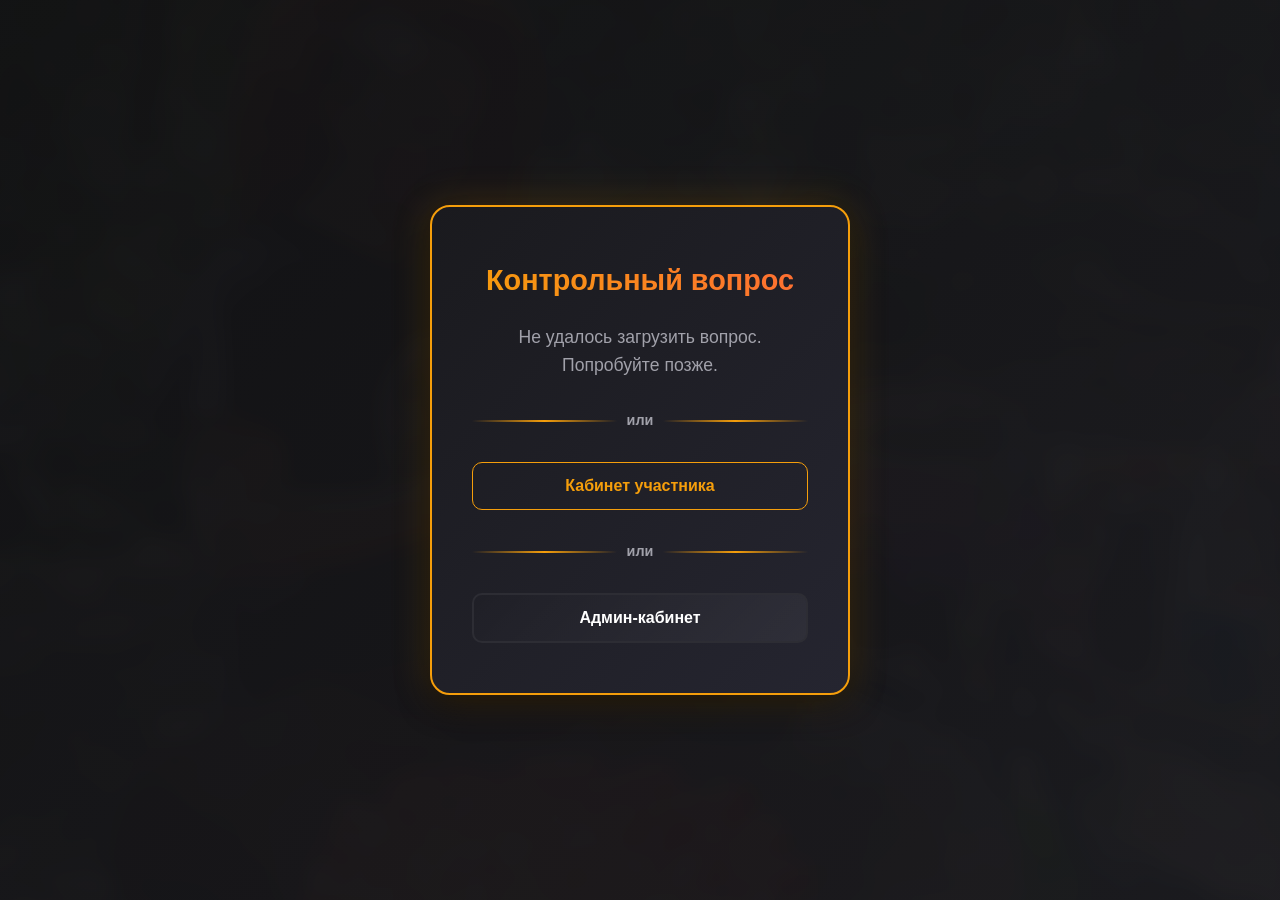
==== index.html @ 2587b5a0 "поправил" ====
<!DOCTYPE html>
<html lang="ru">
<head>
    <meta charset="UTF-8" />
    <meta name="viewport" content="width=device-width, initial-scale=1.0" />
    <title>БУХЛОЧАТ — Официальный хаб</title>
    <link rel="stylesheet" href="css/styles.css" />
    <link rel="stylesheet" href="css/upcoming.css" />
</head>
<body>
    <div id="auth-overlay">
        <div class="auth-card">
            <h2>Контрольный вопрос</h2>
            <p id="hub-question">Загрузка вопроса…</p>
            <div id="hub-form">
                <input type="text" id="auth-input" placeholder="Введите ответ..." />
                <label class="remember-auth">
                    <input type="checkbox" id="remember-auth" />
                    <span>Запомнить меня на этом устройстве</span>
                </label>
                <button onclick="checkAuth()">Войти в хаб</button>
            </div>

            <div class="auth-card-divider">
                <span>или</span>
            </div>

            <button type="button" class="secondary-btn" onclick="goToMember()">Кабинет участника</button>

            <div class="auth-card-divider">
                <span>или</span>
            </div>

            <button class="admin-btn" onclick="goToAdmin()">Админ-кабинет</button>
            <div id="auth-error" class="error-msg">Неверно! Директор расстроится.</div>
        </div>
    </div>

    <div id="main-content">
        <header>
            <nav class="nav-container">
                <a href="#" class="logo">БУХЛОЧАТ</a>
                <ul class="nav-links">
                    <li><a href="#events-sec">События</a></li>
                    <li><a href="#info-sec">🍉Инфо от Арбузика🍉</a></li>
                    <li><a href="#timer-sec">До Нёмана</a></li>
                    <li><a href="#gallery-sec">Галерея</a></li>
                    <li><a href="#calc-sec">Алкометр</a></li>
                    <li><a href="#contacts-sec">Контакты</a></li>
                    <li><a href="#bdays-sec">ДР</a></li>
                    <li><a href="pages/member.html" id="member-nav-link" class="admin-link">👤 Личный кабинет</a></li>
                    <li><a href="pages/admin.html" class="admin-link">🔑 Админка</a></li>
                    <li><button type="button" class="logout-link" onclick="logoutHub()">🚪 Уйти в аут</button></li>
                </ul>
            </nav>
        </header>

        <div class="container">
            <div class="hero">
                <h1>БУХЛОЧАТ</h1>
                <p>Официальный хаб душевных встреч и хорошего настроения</p>
            </div>

            <section id="events-sec">
                <h2>Ближайшие события</h2>
                <div id="upcoming-highlights" class="upcoming-highlights"></div>
                <div class="section-divider" aria-hidden="true"></div>
                <div id="events-list">Загрузка событий...</div>
            </section>

            <section id="info-sec">
                <h2>🍉Инфо отАрбузика🍉</h2>
                <div id="info-posts">Загрузка…</div>
            </section>

            <section id="timer-sec">
                <h2>До выезда на Нёман осталось</h2>
                <div class="timer-display">
                    <div class="timer-block"><div class="timer-amount" id="days">00</div><div class="timer-label">дн</div></div>
                    <div class="timer-block"><div class="timer-amount" id="hours">00</div><div class="timer-label">ч</div></div>
                    <div class="timer-block"><div class="timer-amount" id="minutes">00</div><div class="timer-label">мин</div></div>
                    <div class="timer-block"><div class="timer-amount" id="seconds">00</div><div class="timer-label">сек</div></div>
                </div>

                <div class="datepicker-container">
                    <label for="destination-date-display">Своя дата выезда:</label>
                    <input type="text" id="destination-date-display" placeholder="ДД.MM.YYYY" />
                    <input type="date" id="destination-date" style="display:none;" />
                </div>
            </section>

            <section id="gallery-sec">
                <h2>Галерея</h2>
                <div class="gallery-tabs" id="gallery-tabs"></div>
                <div class="film-strip" id="gallery-container" tabindex="0" aria-label="Фотопленка">
                    <p class="muted-message">Загрузка галереи…</p>
                </div>
            </section>

            <section id="calc-sec">
                <h2>Калькулятор закупки алкоголя</h2>
                <div class="calc-grid">
                    <div class="calc-inputs">
                        <label>Количество участников:</label>
                        <input type="number" id="calc-people" value="10" min="1" oninput="calculateAlcohol()" />

                        <label>Интенсивность отдыха:</label>
                        <select id="calc-intensity" onchange="calculateAlcohol()">
                            <option value="light">Культурно посидеть (Лайт)</option>
                            <option value="medium" selected>Нормальный выезд (Медиум)</option>
                            <option value="hard">В сопли / До потери пульса (Хард)</option>
                        </select>

                        <label>Длительность (дней):</label>
                        <input type="number" id="calc-days" value="2" min="1" oninput="calculateAlcohol()" />
                    </div>
                    <div class="calc-results">
                        <h3>Рекомендуемая закупка:</h3>
                        <div class="calc-item"><span>Крепкий алко (водка/виски):</span> <span class="calc-val" id="res-hard">0 л</span></div>
                        <div class="calc-item"><span>Легкий алко (вино/шампань):</span> <span class="calc-val" id="res-light">0 л</span></div>
                        <div class="calc-item"><span>Пивас (полирнуть/утро):</span> <span class="calc-val" id="res-beer">0 л</span></div>
                        <div class="calc-item"><span>Запивон / Вода:</span> <span class="calc-val" id="res-water">0 л</span></div>
                        <div class="calc-item"><span>Уголь (мешки 3кг):</span> <span class="calc-val" id="res-coal">0 шт</span></div>
                    </div>
                </div>
            </section>

            <section id="contacts-sec">
                <h2>Контакты и Линки</h2>
                <div class="contacts-grid">
                    <div class="contact-group">
                        <h3>Ответственные за сбор</h3>
                        <div class="contact-line"><strong>Алкоматъ:</strong> Лена</div>
                        <div class="contact-line"><strong>Главный по логистике:</strong> Артемий</div>
                    </div>
                    <div class="contact-group">
                        <h3>Ответственные за кухню</h3>
                        <div class="contact-line"><strong>Админ по мясу:</strong> Твой гинеколог</div>
                        <div class="contact-line"><strong>Картоха & Альтер Эго:</strong> Сергеич</div>
                        <div class="contact-line"><strong>Катя:</strong> но ее знают как Аучар</div>
                    </div>
                </div>
            </section>

            <section id="bdays-sec">
                <h2>Дни Рождения</h2>
                <p>Загрузка дней рождения...</p>
            </section>
        </div>
    </div>

    <script src="js/supabase-config.js"></script>
    <script src="js/supabase.js"></script>
    <script src="js/main.js"></script>
</body>
</html>
---- css/styles.css ----
body::before {
    content: "";
    position: fixed;
    inset: 0;
    z-index: -1;
    background-image: url('../images/bg.jpg');
    background-size: cover;
    background-position: center;
    background-repeat: no-repeat;
    filter: blur(8px);
    transform: scale(1.1);
}

:root {
    --bg-color: #121214;
    --card-bg: #1a1a1e;
    --text-main: #ffffff;
    --text-muted: #a1a1aa;
    --accent: #f59e0b;
    --accent-hover: #d97706;
    --danger: #ef4444;
    --success: #10b981;
    --border: #2d2d34;
    --soft: #0f0f11;
    --timer-glow: #ff6b35;
}

* {
    box-sizing: border-box;
    margin: 0;
    padding: 0;
    font-family: 'Segoe UI', Roboto, Helvetica, Arial, sans-serif;
}

body {
    background-color: var(--bg-color);
    color: var(--text-main);
    line-height: 1.6;
    min-height: 100vh;
    padding: 20px;
}

#auth-overlay {
    position: fixed;
    inset: 0;
    background: linear-gradient(135deg, rgba(18,18,20,0.98) 0%, rgba(26,26,30,0.98) 100%);
    display: flex;
    justify-content: center;
    align-items: center;
    z-index: 9999;
}

.auth-card {
    background: linear-gradient(135deg, #1a1a1e 0%, #252530 100%);
    padding: 50px 40px;
    border-radius: 20px;
    border: 2px solid var(--accent);
    text-align: center;
    max-width: 420px;
    width: 90%;
    max-height: 90vh;
    overflow-y: auto;
    box-shadow: 0 0 40px rgba(245, 158, 11, 0.2), 0 10px 30px rgba(0,0,0,0.6);
    animation: slideIn 0.5s ease-out;
}

@keyframes slideIn {
    from {
        opacity: 0;
        transform: translateY(-30px);
    }
    to {
        opacity: 1;
        transform: translateY(0);
    }
}

.auth-card h2 {
    margin-bottom: 20px;
    font-size: 1.8rem;
    background: linear-gradient(45deg, var(--accent), #ff6b35);
    -webkit-background-clip: text;
    -webkit-text-fill-color: transparent;
    font-weight: 800;
}

.auth-card p {
    color: var(--text-muted);
    margin-bottom: 25px;
    font-size: 1.1rem;
    font-weight: 500;
}

.remember-auth {
    display: flex;
    align-items: center;
    justify-content: center;
    gap: 10px;
    margin: 0 0 14px;
    color: var(--text-muted);
    font-size: 0.95rem;
    cursor: pointer;
}

.remember-auth input {
    width: 18px;
    height: 18px;
    margin: 0;
    accent-color: var(--accent);
    cursor: pointer;
}

.auth-card-divider {
    display: flex;
    align-items: center;
    gap: 10px;
    margin: 30px 0;
}

.auth-card-divider::before,
.auth-card-divider::after {
    content: '';
    flex: 1;
    height: 2px;
    background: linear-gradient(90deg, transparent, var(--accent), transparent);
}

.auth-card-divider span {
    color: var(--text-muted);
    font-size: 0.9rem;
    font-weight: 600;
}

input, textarea, select {
    width: 100%;
    background: linear-gradient(135deg, #0f0f11 0%, #1a1a1e 100%);
    border: 1.5px solid var(--border);
    border-radius: 12px;
    padding: 14px 16px;
    color: var(--text-main);
    margin-bottom: 14px;
    font-size: 1rem;
    outline: none;
    transition: all 0.3s;
}

input:focus, textarea:focus, select:focus {
    border-color: var(--accent);
    box-shadow: 0 0 20px rgba(245, 158, 11, 0.3);
    transform: translateY(-2px);
}

textarea {
    min-height: 90px;
    resize: vertical;
}

button {
    width: 100%;
    padding: 14px;
    background: linear-gradient(135deg, var(--accent), #ff6b35);
    border: none;
    border-radius: 10px;
    color: #000;
    font-weight: bold;
    font-size: 1rem;
    cursor: pointer;
    transition: all 0.3s;
    box-shadow: 0 4px 15px rgba(245, 158, 11, 0.3);
}

button:hover {
    background: linear-gradient(135deg, var(--accent-hover), #d97706);
    box-shadow: 0 6px 20px rgba(245, 158, 11, 0.4);
    transform: translateY(-2px);
}

button:active {
    transform: translateY(0);
}

.admin-btn {
    background: linear-gradient(135deg, transparent, rgba(255,255,255,0.05));
    color: var(--text-main);
    border: 2px solid var(--border);
    box-shadow: none;
}

.admin-btn:hover {
    border-color: var(--accent);
    background: rgba(245, 158, 11, 0.1);
    box-shadow: 0 0 20px rgba(245, 158, 11, 0.2);
}

.error-msg {
    color: var(--danger);
    margin-top: 12px;
    font-size: 0.95rem;
    display: none;
    font-weight: 600;
    animation: shake 0.5s;
}

@keyframes shake {
    0%, 100% { transform: translateX(0); }
    25% { transform: translateX(-8px); }
    75% { transform: translateX(8px); }
}

.hidden {
    display: none !important;
}

header {
    background-color: var(--card-bg);
    border-bottom: 1px solid var(--border);
    position: sticky;
    top: 0;
    z-index: 100;
}

.nav-container {
    max-width: 1200px;
    margin: 0 auto;
    display: flex;
    justify-content: space-between;
    align-items: center;
    flex-wrap: wrap;
    gap: 10px 20px;
    padding: 15px 20px;
}

.logo {
    font-weight: 800;
    font-size: 1.5rem;
    background: linear-gradient(45deg, var(--accent), #ff6b35);
    -webkit-background-clip: text;
    -webkit-text-fill-color: transparent;
    text-decoration: none;
}

.nav-links {
    display: flex;
    gap: 10px 16px;
    list-style: none;
    align-items: center;
    flex-wrap: wrap;
}

.nav-links a {
    color: var(--text-muted);
    text-decoration: none;
    font-size: 0.95rem;
    white-space: nowrap;
    transition: all 0.2s;
}

.nav-links a:hover {
    color: var(--text-main);
}

.nav-links .admin-link {
    padding: 8px 14px;
    background: rgba(245, 158, 11, 0.15);
    border: 1px solid rgba(245, 158, 11, 0.4);
    border-radius: 8px;
    color: #ffd65c;
    font-weight: 700;
    font-size: 0.85rem;
    transition: all 0.3s;
}

.nav-links .admin-link:hover {
    background: rgba(245, 158, 11, 0.25);
    box-shadow: 0 0 15px rgba(245, 158, 11, 0.3);
}

.nav-links .logout-link {
    width: auto;
    white-space: nowrap;
    padding: 8px 14px;
    background: rgba(239, 68, 68, 0.15);
    border: 1px solid rgba(239, 68, 68, 0.4);
    border-radius: 8px;
    color: #fca5a5;
    font-weight: 700;
    font-size: 0.85rem;
    box-shadow: none;
}

.nav-links .logout-link:hover {
    background: rgba(239, 68, 68, 0.25);
    box-shadow: 0 0 15px rgba(239, 68, 68, 0.3);
}

.container {
    max-width: 800px;
    margin: 40px auto;
    padding: 0 20px;
}

.hero {
    text-align: center;
    margin-bottom: 50px;
}

.hero h1 {
    font-size: 3rem;
    margin-bottom: 10px;
    background: linear-gradient(45deg, var(--accent), #ff6b35);
    -webkit-background-clip: text;
    -webkit-text-fill-color: transparent;
    font-weight: 900;
}

.hero p {
    color: var(--text-muted);
    font-size: 1.2rem;
}

section {
    background-color: var(--card-bg);
    border: 1px solid var(--border);
    border-radius: 16px;
    padding: 30px;
    margin-bottom: 30px;
}

section h2 {
    font-size: 1.8rem;
    margin-bottom: 20px;
    color: var(--accent);
    border-bottom: 2px solid var(--border);
    padding-bottom: 10px;
}

.secondary-btn {
    background: transparent;
    border: 1px solid var(--accent);
    color: var(--accent);
    box-shadow: none;
}

.secondary-btn:hover {
    background: rgba(245, 158, 11, 0.14);
    color: var(--text-main);
    box-shadow: none;
}

.member-signup {
    margin-top: 16px;
}

.member-signup .member-status,
.member-status {
    min-height: 1.5em;
    margin: 8px 0;
    color: var(--text-muted);
    overflow-wrap: anywhere;
}

.member-status.error {
    color: var(--danger);
}

.member-form-grid {
    display: grid;
    grid-template-columns: repeat(2, minmax(0, 1fr));
    gap: 0 12px;
    align-items: start;
}

.member-form-grid input,
.member-signup input {
    margin-bottom: 12px;
}

.member-signup button {
    margin-bottom: 6px;
}

.member-contribution-grid {
    display: grid;
    grid-template-columns: repeat(auto-fit, minmax(min(100%, 280px), 1fr));
    gap: 16px;
    margin-top: 20px;
}

.member-form-card {
    min-width: 0;
    padding: 20px;
    border: 1px solid var(--border);
    border-radius: 12px;
    background: var(--soft);
}

.member-form-card h3 {
    margin-bottom: 14px;
    color: var(--accent);
}

.member-form-card label {
    display: block;
    margin-bottom: 6px;
    color: var(--text-muted);
}

.member-form-card .member-checkbox {
    display: flex;
    align-items: center;
    gap: 8px;
    margin: 0 0 12px;
}

.member-checkbox input {
    width: auto;
    margin: 0;
    accent-color: var(--accent);
}

.member-help {
    margin-top: 10px;
    color: var(--text-muted);
    font-size: 0.9rem;
}

.gallery-tabs {
    display: flex;
    flex-wrap: wrap;
    gap: 8px;
    margin-bottom: 14px;
}

.gallery-tab {
    width: auto;
    padding: 6px 14px;
    background: transparent;
    border: 1px solid var(--border);
    border-radius: 999px;
    color: var(--text-muted);
    font-size: 0.9rem;
    box-shadow: none;
}

.gallery-tab.active {
    background: rgba(245, 158, 11, 0.2);
    border-color: var(--accent);
    color: var(--accent);
}

/* Photo film strip with horizontal scroll */
.film-strip {
    display: flex;
    gap: 0;
    overflow-x: auto;
    padding: 6px 0;
    background: #0a0a0a;
    border: 1px solid #000;
    border-radius: 6px;
    scroll-snap-type: x proximity;
    scrollbar-color: var(--accent) #151515;
}

.film-strip > .muted-message {
    padding: 24px;
}

.film-frame {
    position: relative;
    flex: 0 0 auto;
    margin: 0;
    padding: 30px 10px;
    border-right: 2px solid #000;
    background: #141414;
    cursor: pointer;
    scroll-snap-align: start;
    transition: background 0.2s;
}

.film-frame:hover {
    background: #1d1d1d;
}

/* Perforation holes along the top and bottom edges */
.film-frame::before,
.film-frame::after {
    content: '';
    position: absolute;
    left: 0;
    right: 0;
    height: 12px;
    background: repeating-linear-gradient(90deg, transparent 0 5px, #d8d2bc 5px 15px, transparent 15px 20px);
    background-position: center;
    opacity: 0.85;
}

.film-frame::before { top: 9px; }
.film-frame::after { bottom: 9px; }

.film-photo {
    width: 240px;
    height: 170px;
    background: #050505;
    border: 1px solid #2a2a2a;
    overflow: hidden;
}

.film-photo img {
    display: block;
    width: 100%;
    height: 100%;
    object-fit: cover;
}

.film-photo.film-error::after {
    content: 'Нет фото';
    display: flex;
    align-items: center;
    justify-content: center;
    height: 100%;
    color: var(--text-muted);
    font-size: 0.85rem;
}

.film-frame figcaption {
    position: absolute;
    left: 10px;
    right: 10px;
    bottom: 22px;
    overflow: hidden;
    white-space: nowrap;
    text-overflow: ellipsis;
    color: #e5b15a;
    font-size: 0.7rem;
    text-align: center;
    pointer-events: none;
}

.film-frame figcaption:empty {
    display: none;
}

.gallery-lightbox {
    position: fixed;
    inset: 0;
    z-index: 2000;
    display: flex;
    align-items: center;
    justify-content: center;
    gap: 12px;
    padding: 16px;
    background: rgba(0, 0, 0, 0.92);
}

.gallery-lightbox.hidden {
    display: none;
}

.lightbox-content {
    display: flex;
    flex-direction: column;
    align-items: center;
    gap: 10px;
    max-width: 90vw;
    max-height: 92vh;
    color: var(--text-main);
}

.lightbox-image {
    max-width: 90vw;
    max-height: 80vh;
    object-fit: contain;
    border-radius: 8px;
}

.lightbox-image.hidden,
.lightbox-status.hidden {
    display: none;
}

.lightbox-caption {
    color: var(--text-muted);
    text-align: center;
}

.lightbox-close,
.lightbox-nav {
    width: auto;
    background: rgba(255, 255, 255, 0.1);
    color: #fff;
    border: 1px solid rgba(255, 255, 255, 0.25);
    box-shadow: none;
}

.lightbox-close {
    position: absolute;
    top: 14px;
    right: 14px;
    padding: 8px 14px;
    border-radius: 8px;
}

.lightbox-nav {
    padding: 10px 16px;
    border-radius: 50%;
    font-size: 1.6rem;
    line-height: 1;
}

.lightbox-nav:disabled {
    opacity: 0.3;
    cursor: default;
}

body.lightbox-open {
    overflow: hidden;
}

@media (max-width: 600px) {
    .member-form-grid {
        grid-template-columns: 1fr;
    }

    .member-form-card {
        padding: 16px;
    }

    .film-photo {
        width: 200px;
        height: 145px;
    }

    .lightbox-nav {
        position: absolute;
        bottom: 14px;
    }

    .lightbox-prev { left: 14px; }
    .lightbox-next { right: 14px; }
}
/* ===== TIMER STYLES ===== */
.timer-display {
    display: grid;
    grid-template-columns: repeat(auto-fit, minmax(100px, 1fr));
    gap: 15px;
    margin: 30px 0;
}

.timer-block {
    background: linear-gradient(135deg, #0f0f11 0%, #1a1a1e 100%);
    border: 2px solid var(--timer-glow);
    border-radius: 16px;
    padding: 25px 15px;
    text-align: center;
    box-shadow: 0 0 30px rgba(255, 107, 53, 0.2), inset 0 0 20px rgba(255, 107, 53, 0.1);
    transition: all 0.3s;
    animation: pulse 2s ease-in-out infinite;
}

.timer-block:hover {
    border-color: var(--accent);
    box-shadow: 0 0 40px rgba(245, 158, 11, 0.3), inset 0 0 30px rgba(245, 158, 11, 0.15);
    transform: scale(1.05);
}

@keyframes pulse {
    0%, 100% {
        box-shadow: 0 0 30px rgba(255, 107, 53, 0.2), inset 0 0 20px rgba(255, 107, 53, 0.1);
    }
    50% {
        box-shadow: 0 0 50px rgba(255, 107, 53, 0.35), inset 0 0 30px rgba(255, 107, 53, 0.2);
    }
}

.timer-amount {
    font-size: 2.8rem;
    font-weight: 900;
    background: linear-gradient(135deg, #ff6b35, var(--accent));
    -webkit-background-clip: text;
    -webkit-text-fill-color: transparent;
    line-height: 1;
    margin-bottom: 8px;
    font-family: 'Courier New', monospace;
    letter-spacing: 2px;
}

.timer-label {
    font-size: 0.85rem;
    color: var(--text-muted);
    font-weight: 700;
    text-transform: uppercase;
    letter-spacing: 1px;
}

.datepicker-container {
    margin-top: 25px;
    padding-top: 20px;
    border-top: 1px solid var(--border);
}

.datepicker-container label {
    display: block;
    margin-bottom: 10px;
    color: var(--text-muted);
    font-weight: 600;
}

/* ===== CALC STYLES ===== */
.calc-grid {
    display: grid;
    grid-template-columns: 1fr 1fr;
    gap: 20px;
}

.calc-results {
    background: linear-gradient(135deg, #0f0f11 0%, #1a1a1e 100%);
    padding: 20px;
    border-radius: 12px;
    border: 1px solid var(--border);
}

.calc-item {
    display: flex;
    justify-content: space-between;
    padding: 12px 0;
    border-bottom: 1px dashed var(--border);
}

.calc-item:last-child {
    border-bottom: none;
}

.calc-val {
    font-weight: bold;
    color: var(--accent);
    font-size: 1.1rem;
}

@media (max-width: 600px) {
    .calc-grid { grid-template-columns: 1fr; }
    .nav-links { flex-wrap: wrap; gap: 10px; }
    .timer-display { grid-template-columns: repeat(2, 1fr); }
    .timer-amount { font-size: 2rem; }
}

.birthday-celebration {
    position: fixed;
    inset: 0;
    overflow: hidden;
    pointer-events: none;
    z-index: 1000;
}

.birthday-particle {
    position: absolute;
    top: -12vh;
    animation-duration: var(--fall-duration);
    animation-delay: var(--fall-delay);
    animation-timing-function: ease-in;
    animation-fill-mode: both;
}

.birthday-balloon {
    width: 26px;
    height: 34px;
    border-radius: 50% 50% 46% 46%;
    background: var(--particle-color);
    box-shadow: inset -4px -3px 0 rgba(0, 0, 0, 0.14), 0 2px 8px rgba(0, 0, 0, 0.2);
    animation-name: birthday-balloon-fall;
}

.birthday-balloon::before {
    content: "";
    position: absolute;
    left: 10px;
    bottom: -4px;
    border-width: 4px 3px 0;
    border-style: solid;
    border-color: var(--particle-color) transparent transparent;
}

.birthday-balloon::after {
    content: "";
    position: absolute;
    left: 12px;
    top: 36px;
    width: 1px;
    height: 18px;
    background: rgba(255, 255, 255, 0.6);
}

.birthday-ribbon {
    width: 8px;
    height: 42px;
    border-radius: 5px;
    background: var(--particle-color);
    box-shadow: 0 2px 8px rgba(0, 0, 0, 0.2);
    animation-name: birthday-ribbon-fall;
}

@keyframes birthday-balloon-fall {
    to {
        transform: translate3d(var(--sway), 115vh, 0) rotate(var(--spin));
    }
}

@keyframes birthday-ribbon-fall {
    to {
        transform: translate3d(var(--sway), 115vh, 0) rotate(var(--spin));
    }
}

@media (prefers-reduced-motion: reduce) {
    .birthday-particle {
        animation: none;
    }
}

.member-question {
    color: var(--accent);
    font-weight: 600;
    margin-bottom: 10px;
}

.info-post {
    padding: 16px 0;
    border-bottom: 1px solid var(--border);
}

.info-post:last-child {
    border-bottom: 0;
}

.info-post h3 {
    color: var(--accent);
    margin-bottom: 4px;
}

.info-post-date {
    display: block;
    color: var(--text-muted);
    font-size: 0.85rem;
    margin-bottom: 8px;
}

.info-post-body {
    white-space: pre-wrap;
    margin-bottom: 10px;
}

.info-post.collapsed .info-post-body {
    display: -webkit-box;
    -webkit-box-orient: vertical;
    -webkit-line-clamp: 10;
    line-clamp: 10;
    overflow: hidden;
}

.info-post.collapsed .info-post-extra {
    display: none;
}

.info-post-toggle,
.info-posts-more {
    width: auto;
    margin-top: 6px;
    padding: 6px 12px;
    background: transparent;
    border: 1px solid var(--border);
    border-radius: 8px;
    color: var(--accent);
    font-size: 0.9rem;
    cursor: pointer;
    box-shadow: none;
}

.info-posts-more {
    display: block;
    margin: 12px auto 0;
}

.info-post-link {
    display: inline-block;
    color: #ffd65c;
    margin-bottom: 10px;
    overflow-wrap: anywhere;
}

.info-post-images {
    display: flex;
    flex-wrap: wrap;
    gap: 10px;
}

.info-post-images img {
    max-width: 160px;
    max-height: 120px;
    border-radius: 8px;
    border: 1px solid var(--border);
    cursor: zoom-in;
    object-fit: cover;
    background: var(--soft);
}

.info-post-images img.info-image-error {
    width: 160px;
    height: 90px;
}
---- css/upcoming.css ----
/* Upcoming content */
.section-divider {
    height: 1px;
    margin: 24px 0;
    background: linear-gradient(90deg, transparent, var(--accent), transparent);
}

.upcoming-highlights {
    display: grid;
    gap: 10px;
}

.highlight-item {
    display: flex;
    justify-content: space-between;
    gap: 16px;
    padding: 12px 14px;
    background: linear-gradient(135deg, #0f0f11 0%, #1a1a1e 100%);
    border: 1px solid var(--border);
    border-radius: 10px;
}

.highlight-item span {
    color: var(--text-muted);
}

.highlight-item strong {
    color: var(--accent);
    text-align: right;
}

.muted-message {
    color: var(--text-muted);
}

.birthday-more {
    margin-top: 12px;
    border-top: 1px solid var(--border);
    padding-top: 12px;
}

.birthday-more summary {
    color: var(--accent);
    cursor: pointer;
    font-weight: 700;
}

.birthday-list {
    list-style: none;
    margin-top: 10px;
}

@media (max-width: 600px) {
    .highlight-item {
        flex-direction: column;
        gap: 4px;
    }

    .highlight-item strong {
        text-align: left;
    }
}

.participants-more {
    margin-top: 12px;
}

.participants-more summary {
    color: var(--accent);
    cursor: pointer;
    font-weight: 700;
}

.participants-more .participants-list {
    margin-top: 10px;
}

.event-location-link {
    color: inherit;
    text-decoration: underline;
    text-underline-offset: 2px;
}

.event-location-link:hover {
    color: var(--accent);
}

.participants-list {
    display: flex;
    flex-direction: column;
    gap: 8px;
}

.participant-pill {
    display: flex;
    flex-direction: column;
    gap: 2px;
    padding: 8px 12px;
    background: #0f0f11;
    border: 1px solid var(--border);
    border-radius: 10px;
}

.participant-name {
    font-weight: 700;
}

.participant-note {
    color: var(--text-muted);
    font-size: 0.9rem;
    white-space: pre-wrap;
}
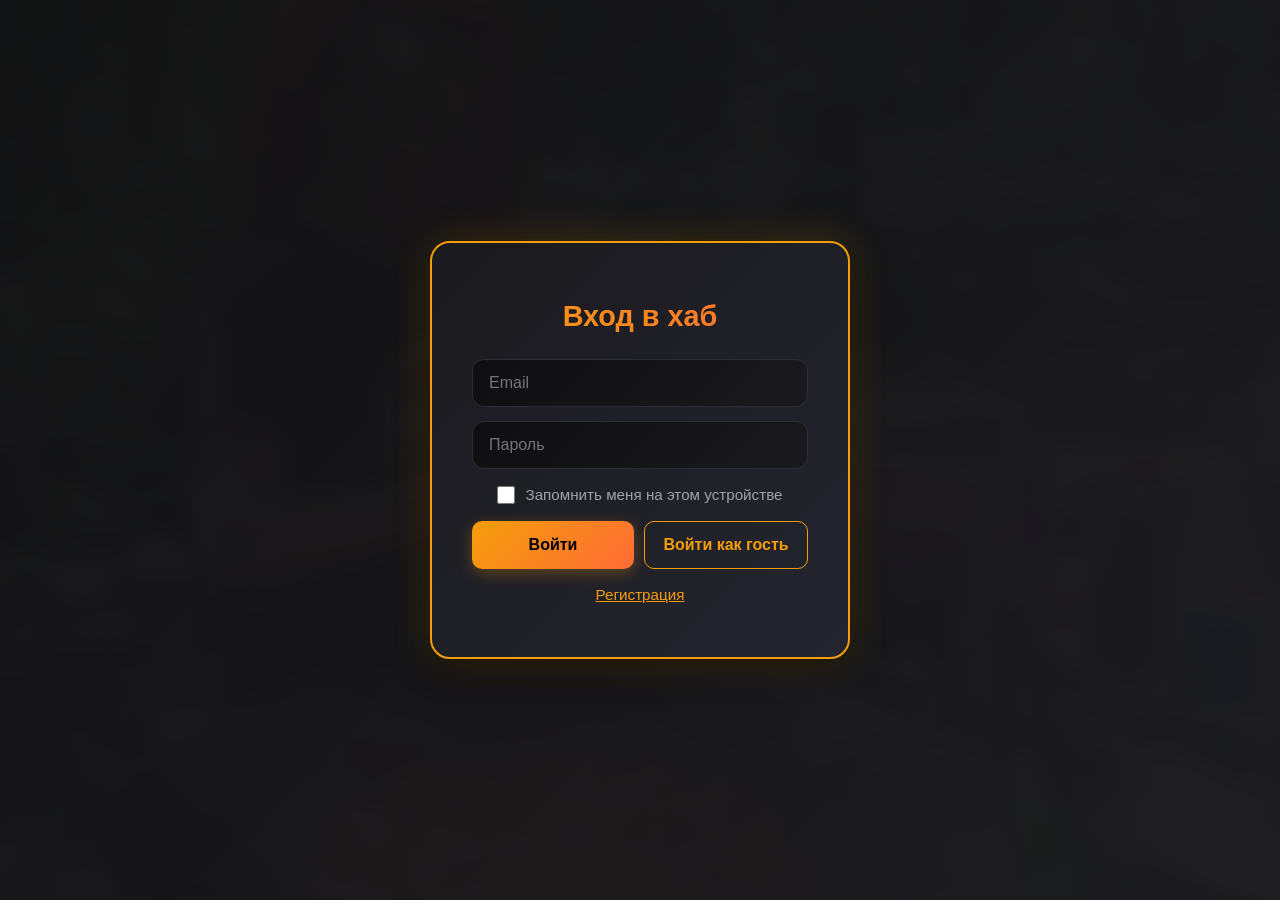
==== commit 97a0371b: "Implement unified login system with session management for participants and admins" ====
--- a/index.html
+++ b/index.html
@@ -10,32 +10,36 @@
 <body>
     <div id="auth-overlay">
         <div class="auth-card">
-            <h2>Контрольный вопрос</h2>
-            <p id="hub-question">Загрузка вопроса…</p>
-            <div id="hub-form">
-                <input type="text" id="auth-input" placeholder="Введите ответ..." />
-                <label class="remember-auth">
-                    <input type="checkbox" id="remember-auth" />
-                    <span>Запомнить меня на этом устройстве</span>
-                </label>
-                <button onclick="checkAuth()">Войти в хаб</button>
+            <div id="auth-login-step">
+                <h2>Вход в хаб</h2>
+                <form id="hub-login-form" onsubmit="return loginHub(event)">
+                    <input type="email" id="hub-email" autocomplete="email" placeholder="Email" />
+                    <input type="password" id="hub-password" autocomplete="current-password" placeholder="Пароль" />
+                    <label class="remember-auth">
+                        <input type="checkbox" id="remember-auth" />
+                        <span>Запомнить меня на этом устройстве</span>
+                    </label>
+                    <div class="auth-actions">
+                        <button type="submit" id="hub-login-button">Войти</button>
+                        <button type="button" class="secondary-btn" onclick="showGuestStep()">Войти как гость</button>
+                    </div>
+                </form>
+                <a href="pages/member.html" class="auth-register-link">Регистрация</a>
             </div>
 
-            <div class="auth-card-divider">
-                <span>или</span>
+            <div id="auth-guest-step" class="hidden">
+                <h2>Контрольный вопрос</h2>
+                <p id="hub-question">Загрузка вопроса…</p>
+                <div id="hub-form">
+                    <input type="text" id="auth-input" placeholder="Введите ответ..." />
+                    <button onclick="checkAuth()">Войти в хаб</button>
+                </div>
+                <button type="button" class="secondary-btn auth-back-btn" onclick="showLoginStep()">← Назад ко входу</button>
             </div>
 
-            <button type="button" class="secondary-btn" onclick="goToMember()">Кабинет участника</button>
-
-            <div class="auth-card-divider">
-                <span>или</span>
-            </div>
-
-            <button class="admin-btn" onclick="goToAdmin()">Админ-кабинет</button>
             <div id="auth-error" class="error-msg">Неверно! Директор расстроится.</div>
         </div>
     </div>
-
     <div id="main-content">
         <header>
             <nav class="nav-container">
@@ -49,7 +53,7 @@
                     <li><a href="#contacts-sec">Контакты</a></li>
                     <li><a href="#bdays-sec">ДР</a></li>
                     <li><a href="pages/member.html" id="member-nav-link" class="admin-link">👤 Личный кабинет</a></li>
-                    <li><a href="pages/admin.html" class="admin-link">🔑 Админка</a></li>
+                    <li id="admin-nav-item" class="hidden"><a href="pages/admin.html" class="admin-link">🔑 Админка</a></li>
                     <li><button type="button" class="logout-link" onclick="logoutHub()">🚪 Уйти в аут</button></li>
                 </ul>
             </nav>
@@ -69,7 +73,7 @@
             </section>
 
             <section id="info-sec">
-                <h2>🍉Инфо отАрбузика🍉</h2>
+                <h2>🍉Инфо от Арбузика🍉</h2>
                 <div id="info-posts">Загрузка…</div>
             </section>
 
--- a/css/styles.css
+++ b/css/styles.css
@@ -906,3 +906,55 @@
     width: 160px;
     height: 90px;
 }
+
+.info-post-actions {
+    display: flex;
+    flex-wrap: wrap;
+    align-items: center;
+    gap: 10px;
+    margin-top: 6px;
+}
+
+.info-post-actions .info-post-toggle {
+    margin-top: 0;
+}
+
+.info-like {
+    width: auto;
+    padding: 6px 12px;
+    background: transparent;
+    border: 1px solid var(--border);
+    border-radius: 8px;
+    color: var(--text-muted);
+    font-size: 0.95rem;
+    cursor: pointer;
+    box-shadow: none;
+}
+
+.info-like.liked {
+    border-color: var(--accent);
+    color: var(--accent);
+    background: rgba(245, 158, 11, 0.15);
+}
+
+.auth-actions {
+    display: flex;
+    gap: 10px;
+}
+
+.auth-actions button {
+    flex: 1;
+    width: auto;
+}
+
+.auth-register-link {
+    display: block;
+    margin-top: 14px;
+    text-align: center;
+    color: var(--accent);
+    font-size: 0.95rem;
+}
+
+.auth-back-btn {
+    margin-top: 14px;
+}
